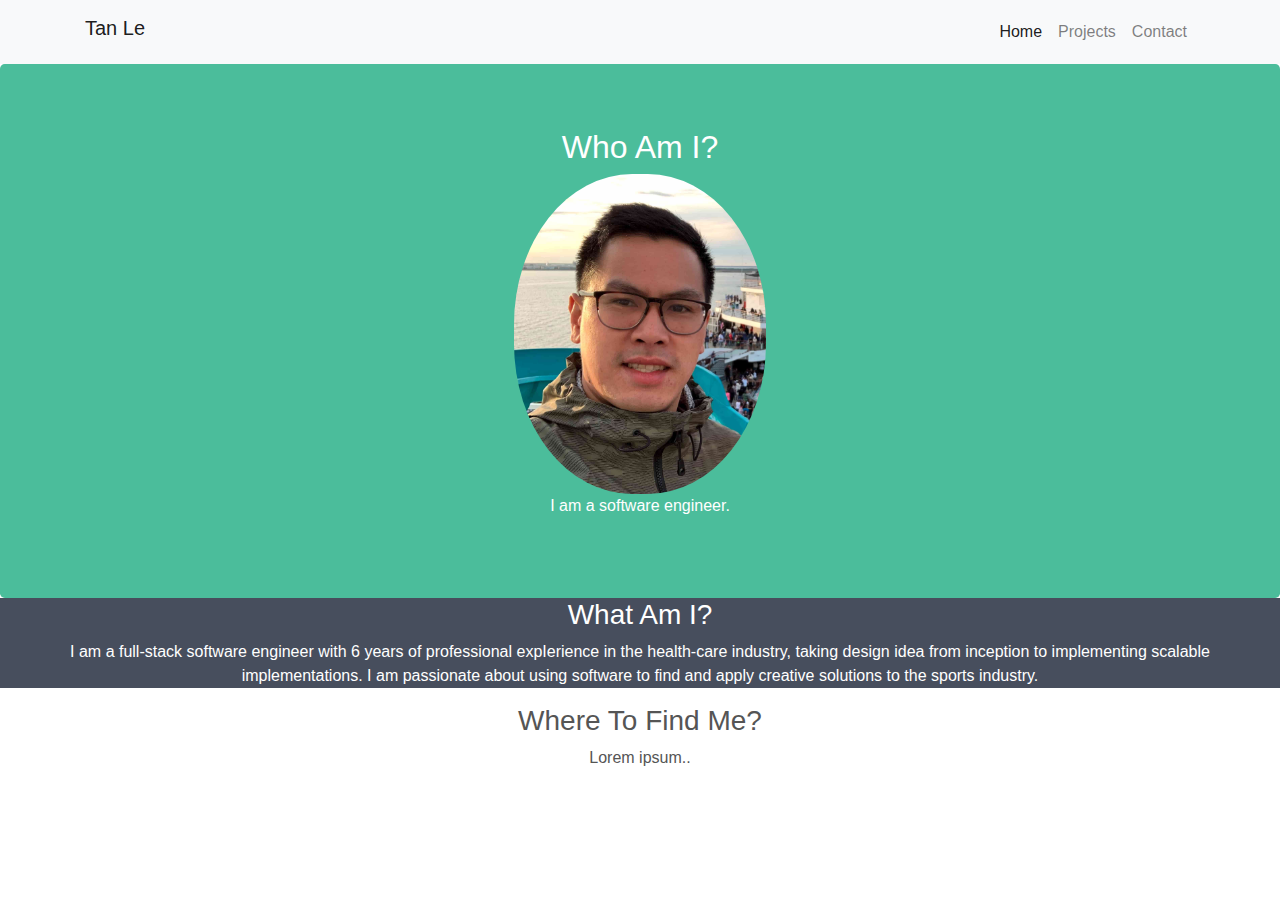
==== index.html @ 65082f92 "add About Me section" ====
<!doctype html>
<html lang="en">
  <head>
    <!-- Required meta tags -->
    <meta charset="utf-8">
    <meta name="viewport" content="width=device-width, initial-scale=1, shrink-to-fit=no">

    <!-- Bootstrap CSS -->
    <link rel="stylesheet" href="https://stackpath.bootstrapcdn.com/bootstrap/4.3.1/css/bootstrap.min.css" integrity="sha384-ggOyR0iXCbMQv3Xipma34MD+dH/1fQ784/j6cY/iJTQUOhcWr7x9JvoRxT2MZw1T" crossorigin="anonymous">

    <link rel="stylesheet" type="text/css" href="style.css">

    <title>Tan Le's Webpage</title>
  </head>
<body>

  <nav class="navbar navbar-expand-lg navbar-light bg-light">
  <div class="container">
  <h1 class="navbar-brand" href="#">Tan Le</h1>
  <button class="navbar-toggler" type="button" data-toggle="collapse" data-target="#navbarNav" aria-controls="navbarNav" aria-expanded="false" aria-label="Toggle navigation">
    <span class="navbar-toggler-icon"></span>
  </button>
  <div class="collapse justify-content-end navbar-collapse" id="navbarNav">
    <ul class="navbar-nav">
      <li class="nav-item active">
        <a class="nav-link" href="#">Home <span class="sr-only">(current)</span></a>
      </li>
      <li class="nav-item">
        <a class="nav-link" href="#">Projects</a>
      </li>
      <li class="nav-item">
        <a class="nav-link" href="#">Contact</a>
      </li>
    </ul>
  </div>
</div>
</nav>

<div class="jumbotron bio text-center">
  <h2>Who Am I?</h2>
  <img src="biopic.jpg" class="img-circle" alt="a picture of Tan Le">
  <p>I am a software engineer.</p>
</div>

<div class="container-fluid description text-center">
  <h3>What Am I?</h3>
  <p>I am a full-stack software engineer with 6 years of professional expIerience in the health-care industry, taking design idea from inception to implementing scalable implementations. I am passionate about using software to find and apply creative solutions to the sports industry.</p>
</div>

<div class="container-fluid contact text-center">
  <h3>Where To Find Me?</h3>
  <p>Lorem ipsum..</p>
</div>


    <!-- Optional JavaScript -->
    <!-- jQuery first, then Popper.js, then Bootstrap JS -->
    <script src="https://code.jquery.com/jquery-3.3.1.slim.min.js" integrity="sha384-q8i/X+965DzO0rT7abK41JStQIAqVgRVzpbzo5smXKp4YfRvH+8abtTE1Pi6jizo" crossorigin="anonymous"></script>

    <script src="https://cdnjs.cloudflare.com/ajax/libs/popper.js/1.14.7/umd/popper.min.js" integrity="sha384-UO2eT0CpHqdSJQ6hJty5KVphtPhzWj9WO1clHTMGa3JDZwrnQq4sF86dIHNDz0W1" crossorigin="anonymous"></script>

    <script src="https://stackpath.bootstrapcdn.com/bootstrap/4.3.1/js/bootstrap.min.js" integrity="sha384-JjSmVgyd0p3pXB1rRibZUAYoIIy6OrQ6VrjIEaFf/nJGzIxFDsf4x0xIM+B07jRM" crossorigin="anonymous"></script>
  </body>
</html>
---- style.css ----
.bio {
	background-color: #4bbd9b;
	color: #ffffff;
	margin: 0;
}

.bio img {
	height: 320px;          /* Green */
	border-radius: 47%;
}

.description {
	background-color: #474e5d;   /*Dark Blue */
	color: #ffffff;
}

.contact {
	background-color: #ffffff; /* White */
    color: #555555;
}
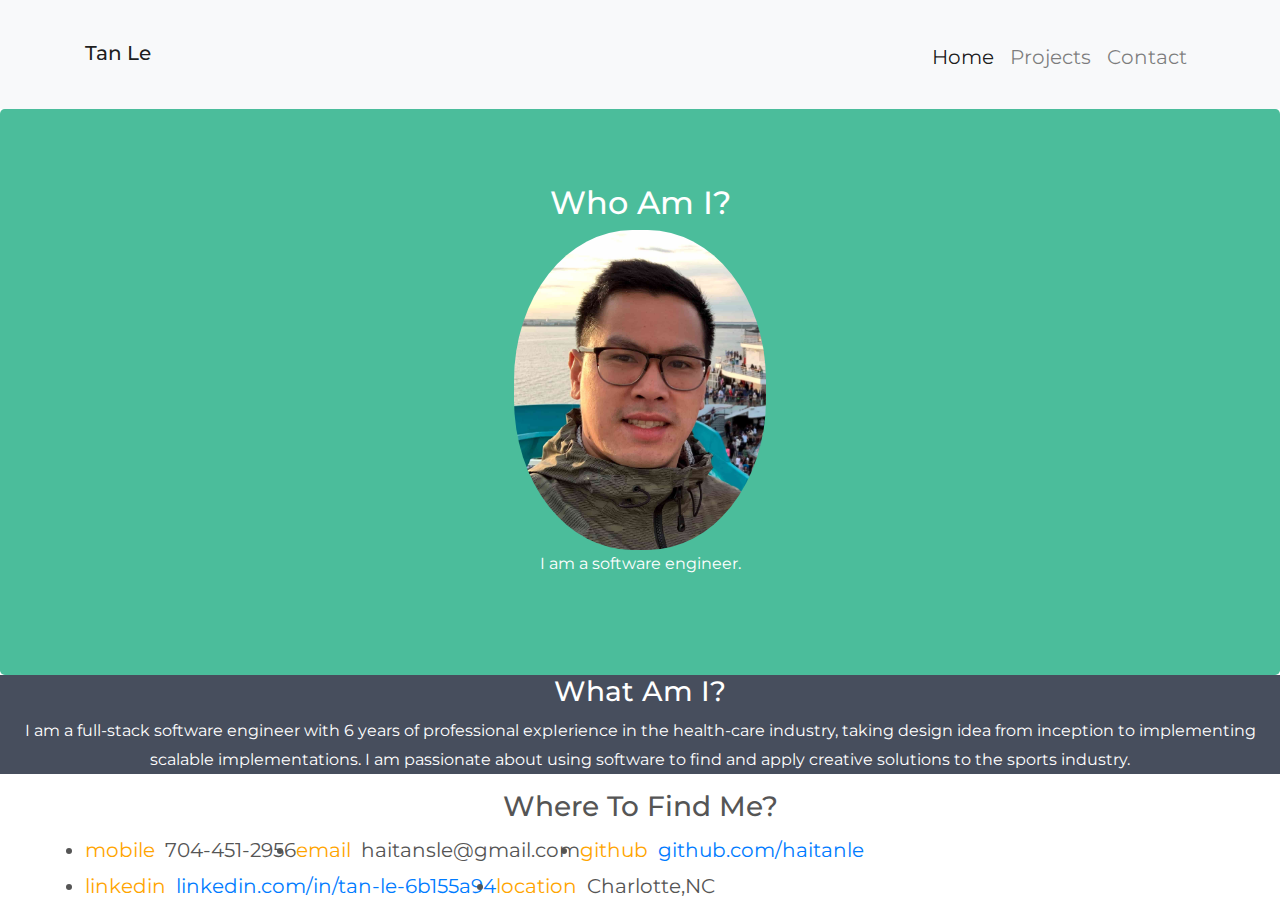
==== commit a5e1012d: "add contact info and css styling" ====
--- a/index.html
+++ b/index.html
@@ -3,11 +3,12 @@
   <head>
     <!-- Required meta tags -->
     <meta charset="utf-8">
-    <meta name="viewport" content="width=device-width, initial-scale=1, shrink-to-fit=no">
+
+    <meta name="viewport" content="width=device-width, initial-scale=1">
 
     <!-- Bootstrap CSS -->
     <link rel="stylesheet" href="https://stackpath.bootstrapcdn.com/bootstrap/4.3.1/css/bootstrap.min.css" integrity="sha384-ggOyR0iXCbMQv3Xipma34MD+dH/1fQ784/j6cY/iJTQUOhcWr7x9JvoRxT2MZw1T" crossorigin="anonymous">
-
+    <link href="https://fonts.googleapis.com/css?family=Montserrat" rel="stylesheet">
     <link rel="stylesheet" type="text/css" href="style.css">
 
     <title>Tan Le's Webpage</title>
@@ -38,7 +39,7 @@
 
 <div class="jumbotron bio text-center">
   <h2>Who Am I?</h2>
-  <img src="biopic.jpg" class="img-circle" alt="a picture of Tan Le">
+  <img src="biopic.jpg" alt="a picture of Tan Le">
   <p>I am a software engineer.</p>
 </div>
 
@@ -47,10 +48,11 @@
   <p>I am a full-stack software engineer with 6 years of professional expIerience in the health-care industry, taking design idea from inception to implementing scalable implementations. I am passionate about using software to find and apply creative solutions to the sports industry.</p>
 </div>
 
-<div class="container-fluid contact text-center">
+<footer class="container-fluid contact text-center">
   <h3>Where To Find Me?</h3>
-  <p>Lorem ipsum..</p>
-</div>
+  <div class="container"><li class="flex-item"><span class="orange-text">mobile</span><span class="white-text">704-451-2956</span></li><li class="flex-item"><span class="orange-text">email</span><span class="white-text">haitansle@gmail.com</span></li><li class="flex-item"><span class="orange-text">github</span><span class="white-text"><a href="https://www.github.com/haitanle">github.com/haitanle</a></span></li><li class="flex-item"><span class="orange-text">linkedin</span><span class="white-text"><a href="https://www.linkedin.com/in/tan-le-6b155a94">linkedin.com/in/tan-le-6b155a94</a></span></li><li class="flex-item"><span class="orange-text">location</span><span class="white-text">Charlotte,NC</span></li></div>
+</footer>
+
 
 
     <!-- Optional JavaScript -->
--- a/style.css
+++ b/style.css
@@ -1,7 +1,26 @@
+html, body {
+	height: 100%;
+}
+
+body {
+  font: 20px "Montserrat", sans-serif;
+  line-height: 1.8;
+  color: #f5f6f7;
+}
+
+p {font-size: 16px;}
+
+.navbar {
+	padding-top: 30px;
+    padding-bottom: 25px;
+}
+
 .bio {
 	background-color: #4bbd9b;
 	color: #ffffff;
 	margin: 0;
+	padding-top: 75px;
+    padding-bottom: 80px;
 }
 
 .bio img {
@@ -17,4 +36,14 @@
 .contact {
 	background-color: #ffffff; /* White */
     color: #555555;
+}
+
+.orange-text {
+	color: orange;
+	margin-right: 10px;
+}
+
+footer .container {
+	display: flex;
+	flex-wrap: wrap;
 }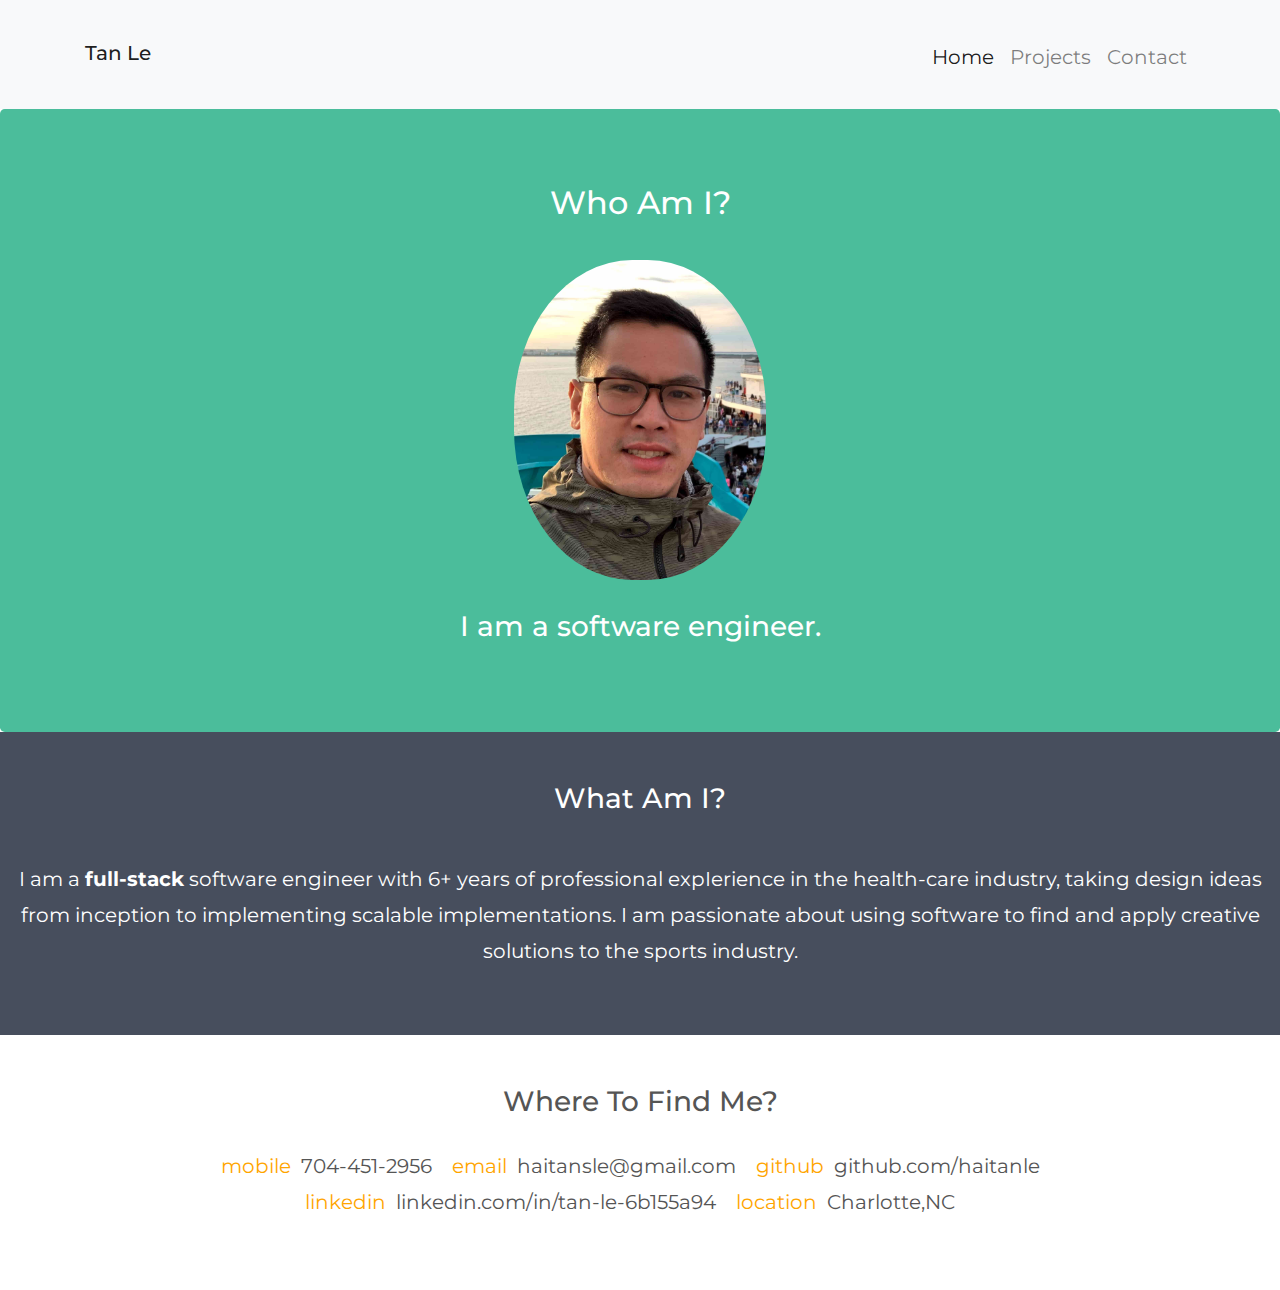
==== commit eb3551ec: "add contact page and layout complete" ====
--- a/index.html
+++ b/index.html
@@ -40,17 +40,17 @@
 <div class="jumbotron bio text-center">
   <h2>Who Am I?</h2>
   <img src="biopic.jpg" alt="a picture of Tan Le">
-  <p>I am a software engineer.</p>
+  <h3>I am a software engineer.</h3>
 </div>
 
 <div class="container-fluid description text-center">
   <h3>What Am I?</h3>
-  <p>I am a full-stack software engineer with 6 years of professional expIerience in the health-care industry, taking design idea from inception to implementing scalable implementations. I am passionate about using software to find and apply creative solutions to the sports industry.</p>
+  <p>I am a <b>full-stack</b> software engineer with 6+ years of professional expIerience in the health-care industry, taking design ideas from inception to implementing scalable implementations. I am passionate about using software to find and apply creative solutions to the sports industry.</p>
 </div>
 
 <footer class="container-fluid contact text-center">
   <h3>Where To Find Me?</h3>
-  <div class="container"><li class="flex-item"><span class="orange-text">mobile</span><span class="white-text">704-451-2956</span></li><li class="flex-item"><span class="orange-text">email</span><span class="white-text">haitansle@gmail.com</span></li><li class="flex-item"><span class="orange-text">github</span><span class="white-text"><a href="https://www.github.com/haitanle">github.com/haitanle</a></span></li><li class="flex-item"><span class="orange-text">linkedin</span><span class="white-text"><a href="https://www.linkedin.com/in/tan-le-6b155a94">linkedin.com/in/tan-le-6b155a94</a></span></li><li class="flex-item"><span class="orange-text">location</span><span class="white-text">Charlotte,NC</span></li></div>
+  <div class="container"><li><span class="orange-text">mobile</span><span class="white-text">704-451-2956</span></li><li><span class="orange-text">email</span><span class="white-text">haitansle@gmail.com</span></li><li><span class="orange-text">github</span><span class="white-text"><a href="https://www.github.com/haitanle">github.com/haitanle</a></span></li><li><span class="orange-text">linkedin</span><span class="white-text"><a href="https://www.linkedin.com/in/tan-le-6b155a94">linkedin.com/in/tan-le-6b155a94</a></span></li><li><span class="orange-text">location</span><span class="white-text">Charlotte,NC</span></li></div>
 </footer>
 
 
--- a/style.css
+++ b/style.css
@@ -8,7 +8,7 @@
   color: #f5f6f7;
 }
 
-p {font-size: 16px;}
+p {font-size: 20px;}
 
 .navbar {
 	padding-top: 30px;
@@ -26,16 +26,34 @@
 .bio img {
 	height: 320px;          /* Green */
 	border-radius: 47%;
+	margin: 30px;
 }
 
 .description {
 	background-color: #474e5d;   /*Dark Blue */
 	color: #ffffff;
+	padding-top: 50px;
+    padding-bottom: 50px;
+}
+
+.description h3 {
+	margin-bottom: 45px;
 }
 
 .contact {
 	background-color: #ffffff; /* White */
     color: #555555;
+    padding-top: 50px;
+    padding-bottom: 70px;
+}
+
+.contact h3 {
+	margin-bottom: 30px;
+}
+
+.contact .container li {
+	list-style-type: none;
+	margin-right: 20px;
 }
 
 .orange-text {
@@ -43,7 +61,12 @@
 	margin-right: 10px;
 }
 
+.white-text a {
+	color: #555555
+}
+
 footer .container {
 	display: flex;
 	flex-wrap: wrap;
+	justify-content: center;
 }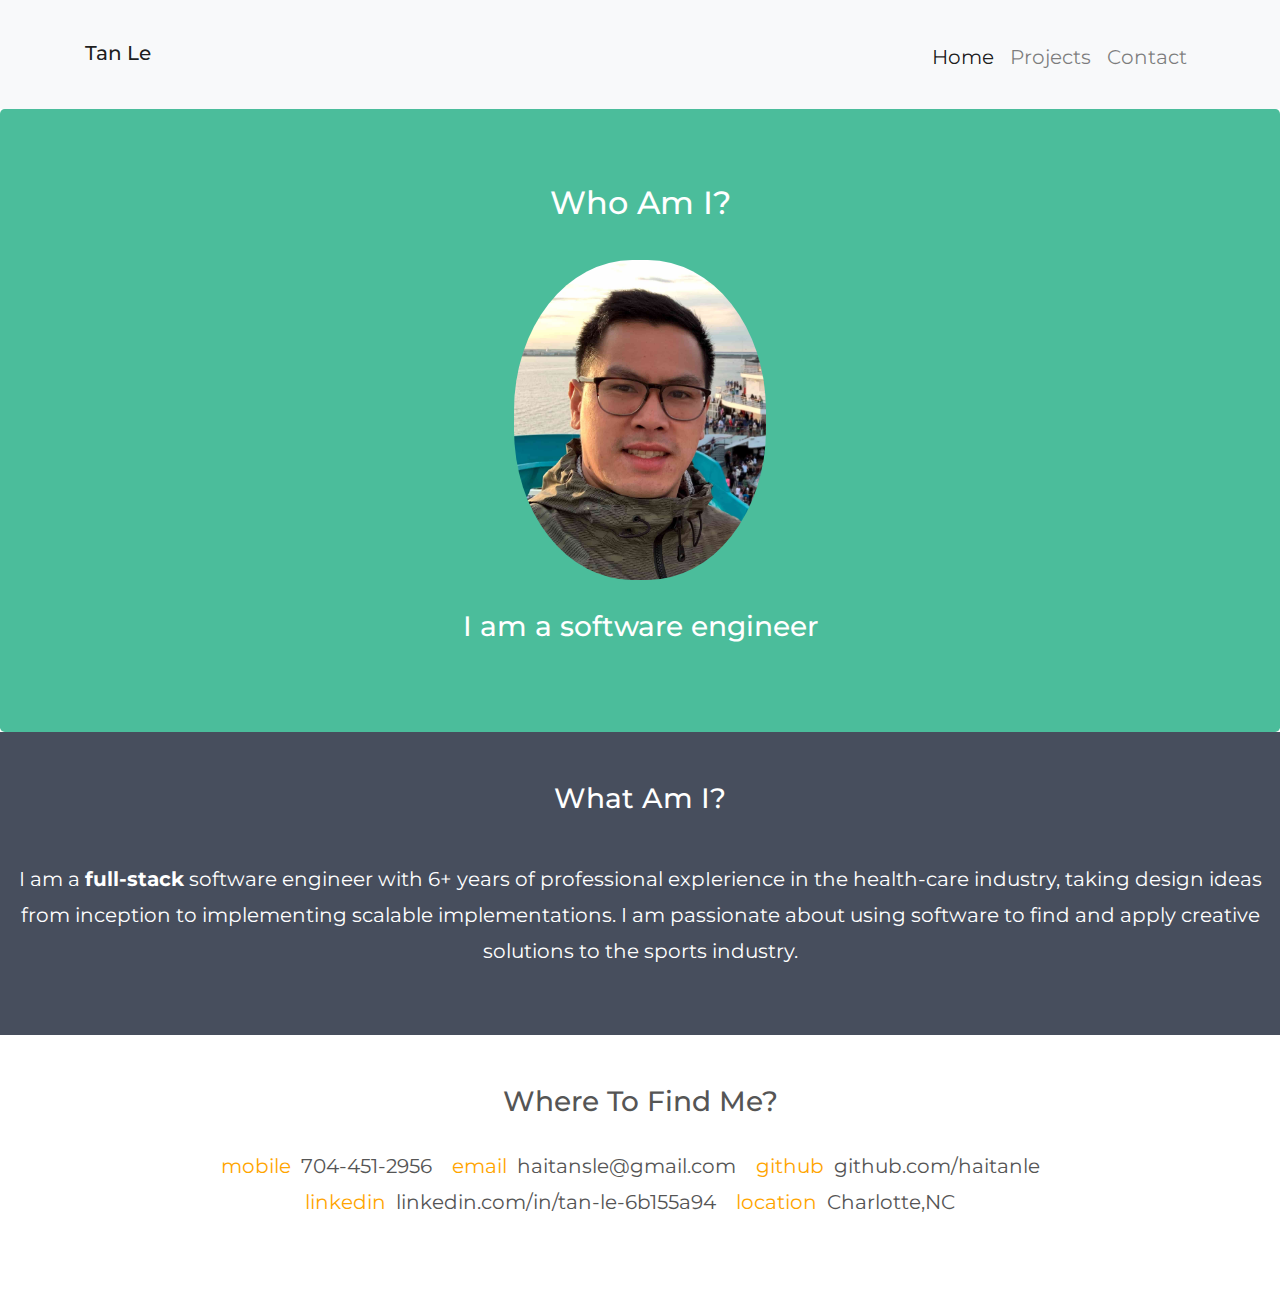
==== commit 3a48e897: "responsive image" ====
--- a/index.html
+++ b/index.html
@@ -39,8 +39,8 @@
 
 <div class="jumbotron bio text-center">
   <h2>Who Am I?</h2>
-  <img src="biopic.jpg" alt="a picture of Tan Le">
-  <h3>I am a software engineer.</h3>
+  <img class="img-fluid" src="biopic.jpg" alt="a picture of Tan Le">
+  <h3>I am a software engineer</h3>
 </div>
 
 <div class="container-fluid description text-center">
@@ -50,7 +50,7 @@
 
 <footer class="container-fluid contact text-center">
   <h3>Where To Find Me?</h3>
-  <div class="container"><li><span class="orange-text">mobile</span><span class="white-text">704-451-2956</span></li><li><span class="orange-text">email</span><span class="white-text">haitansle@gmail.com</span></li><li><span class="orange-text">github</span><span class="white-text"><a href="https://www.github.com/haitanle">github.com/haitanle</a></span></li><li><span class="orange-text">linkedin</span><span class="white-text"><a href="https://www.linkedin.com/in/tan-le-6b155a94">linkedin.com/in/tan-le-6b155a94</a></span></li><li><span class="orange-text">location</span><span class="white-text">Charlotte,NC</span></li></div>
+  <ul class="container"><li><span class="orange-text">mobile</span><span class="white-text">704-451-2956</span></li><li><span class="orange-text">email</span><span class="white-text">haitansle@gmail.com</span></li><li><span class="orange-text">github</span><span class="white-text"><a href="https://www.github.com/haitanle">github.com/haitanle</a></span></li><li><span class="orange-text">linkedin</span><span class="white-text"><a href="https://www.linkedin.com/in/tan-le-6b155a94">linkedin.com/in/tan-le-6b155a94</a></span></li><li><span class="orange-text">location</span><span class="white-text">Charlotte,NC</span></li></ul>
 </footer>
 
 
--- a/style.css
+++ b/style.css
@@ -26,7 +26,7 @@
 .bio img {
 	height: 320px;          /* Green */
 	border-radius: 47%;
-	margin: 30px;
+	margin: 30px 0 30px 0;
 }
 
 .description {
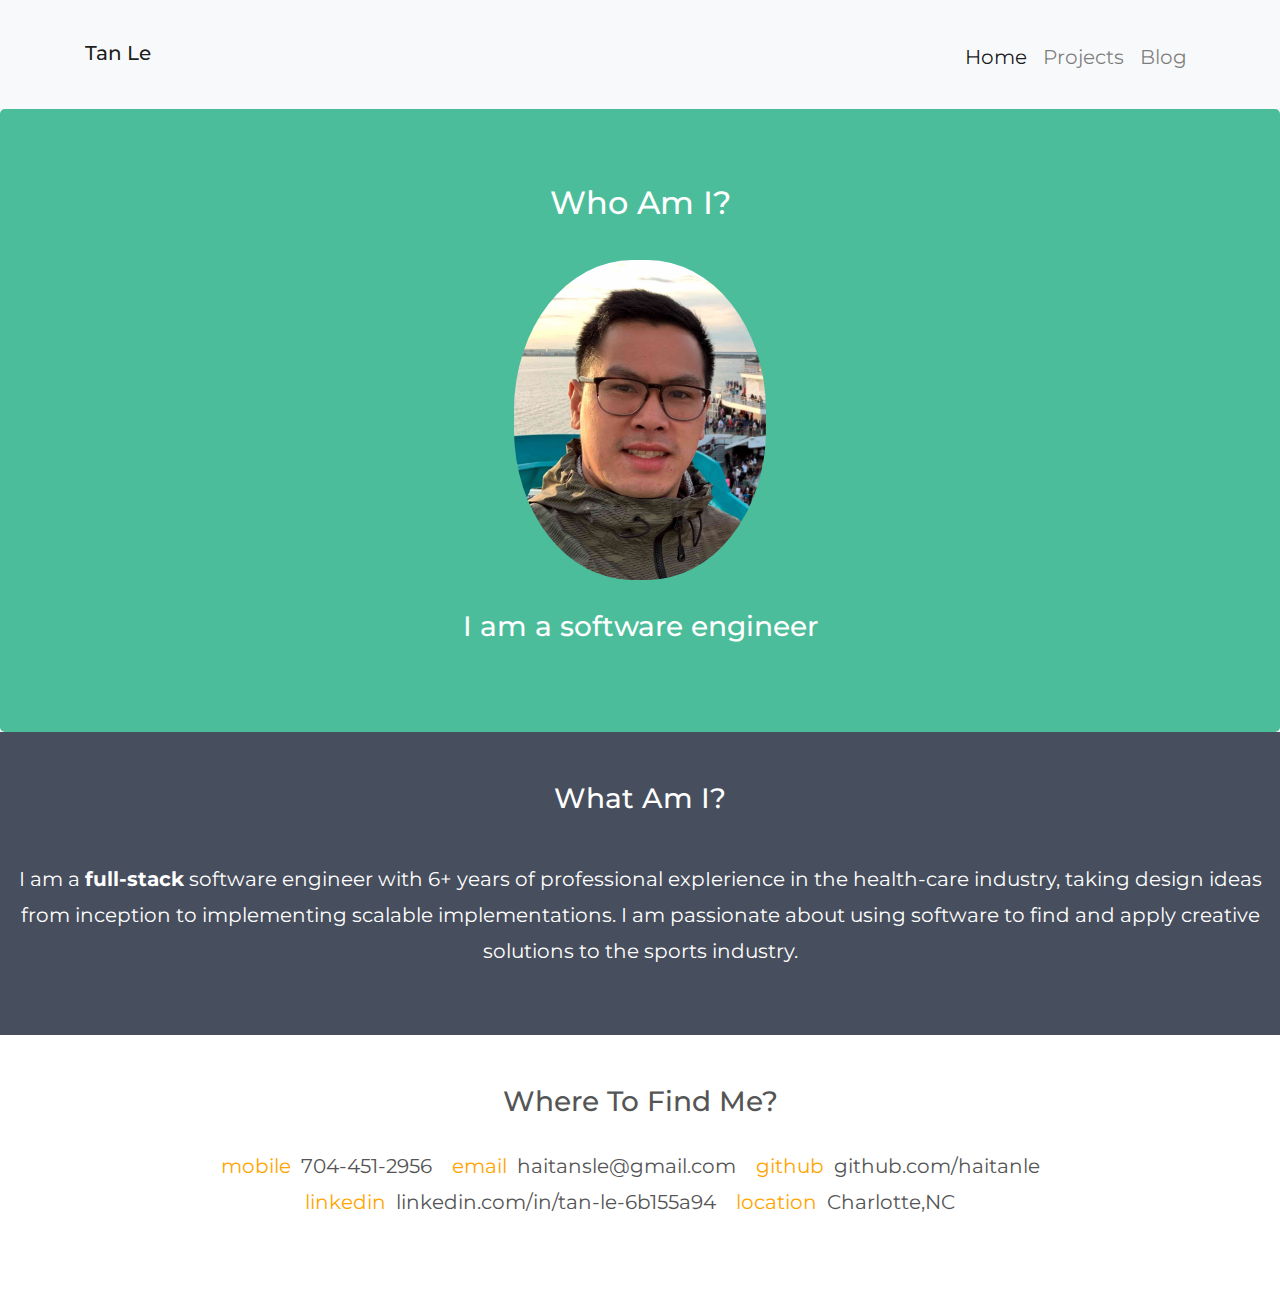
==== commit 99c177fc: "add blog to nav bar" ====
--- a/index.html
+++ b/index.html
@@ -27,10 +27,10 @@
         <a class="nav-link" href="#">Home <span class="sr-only">(current)</span></a>
       </li>
       <li class="nav-item">
-        <a class="nav-link" href="#">Projects</a>
+        <a class="nav-link" href="projects.html">Projects</a>
       </li>
       <li class="nav-item">
-        <a class="nav-link" href="#">Contact</a>
+        <a class="nav-link" href="#">Blog</a>
       </li>
     </ul>
   </div>
--- a/style.css
+++ b/style.css
@@ -15,7 +15,7 @@
     padding-bottom: 25px;
 }
 
-.bio {
+.bio, .projects {
 	background-color: #4bbd9b;
 	color: #ffffff;
 	margin: 0;
@@ -69,4 +69,32 @@
 	display: flex;
 	flex-wrap: wrap;
 	justify-content: center;
+}
+
+.card-body {
+	color: #212529
+}
+
+.modal-content {
+	border: none;
+	background-color: #fff0;
+}
+
+.modal-dialog {
+	max-width: 650px;
+}
+
+
+@media screen and (max-width: 255px){
+	h3 {
+		font-size: 1rem;
+	}
+
+	p {
+		font-size: 14px;
+	}
+
+	.contact .container {
+		font-size: 10px;
+	}
 }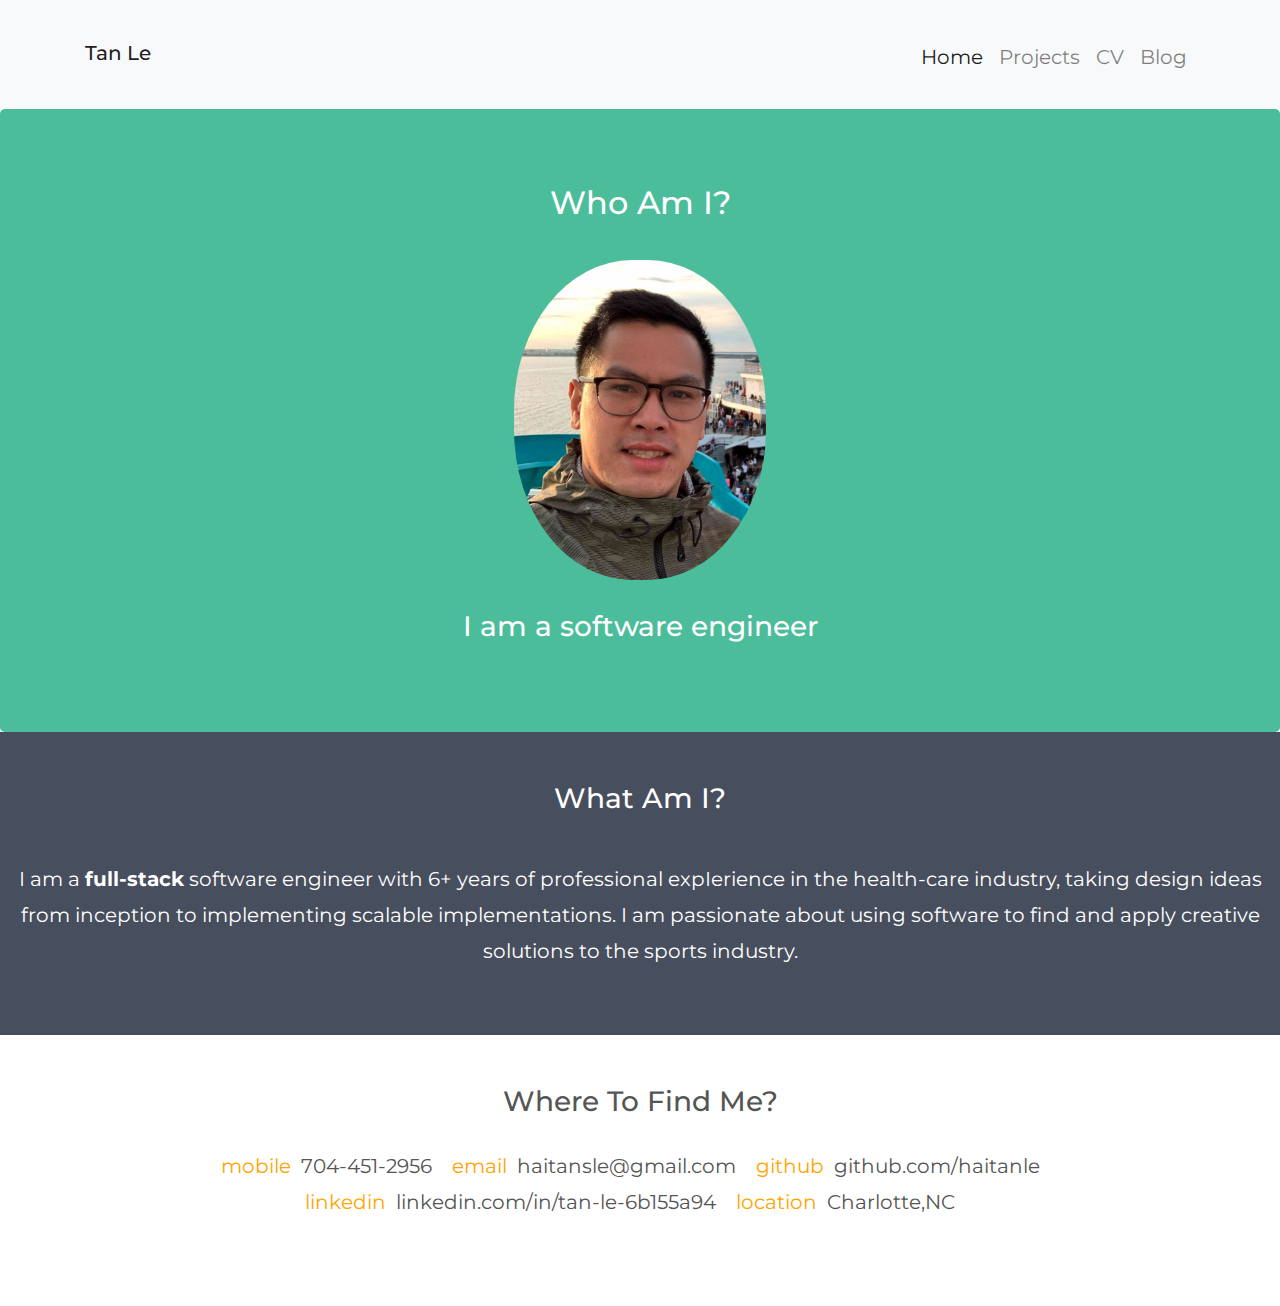
==== commit 068cb68f: "add CV resume and enlarge modal screen size" ====
--- a/index.html
+++ b/index.html
@@ -28,6 +28,9 @@
       </li>
       <li class="nav-item">
         <a class="nav-link" href="projects.html">Projects</a>
+      </li>
+      <li class="nav-item">
+        <a class="nav-link" href="portfolio-resume-mvc/index.html">CV</a>
       </li>
       <li class="nav-item">
         <a class="nav-link" href="#">Blog</a>
--- a/style.css
+++ b/style.css
@@ -81,7 +81,7 @@
 }
 
 .modal-dialog {
-	max-width: 650px;
+	max-width: 800px;
 }
 
 
@@ -97,4 +97,26 @@
 	.contact .container {
 		font-size: 10px;
 	}
-}+}
+
+@media screen and (min-width: 770px){
+	.card-body {
+		height: 555px;
+	}
+}
+
+
+@media screen and (min-width: 990px){
+	.card-body {
+		height: 410px;
+	}
+}
+
+
+@media screen and (min-width: 1200px){
+	.card-body {
+		height: 310px;
+	}
+}
+
+
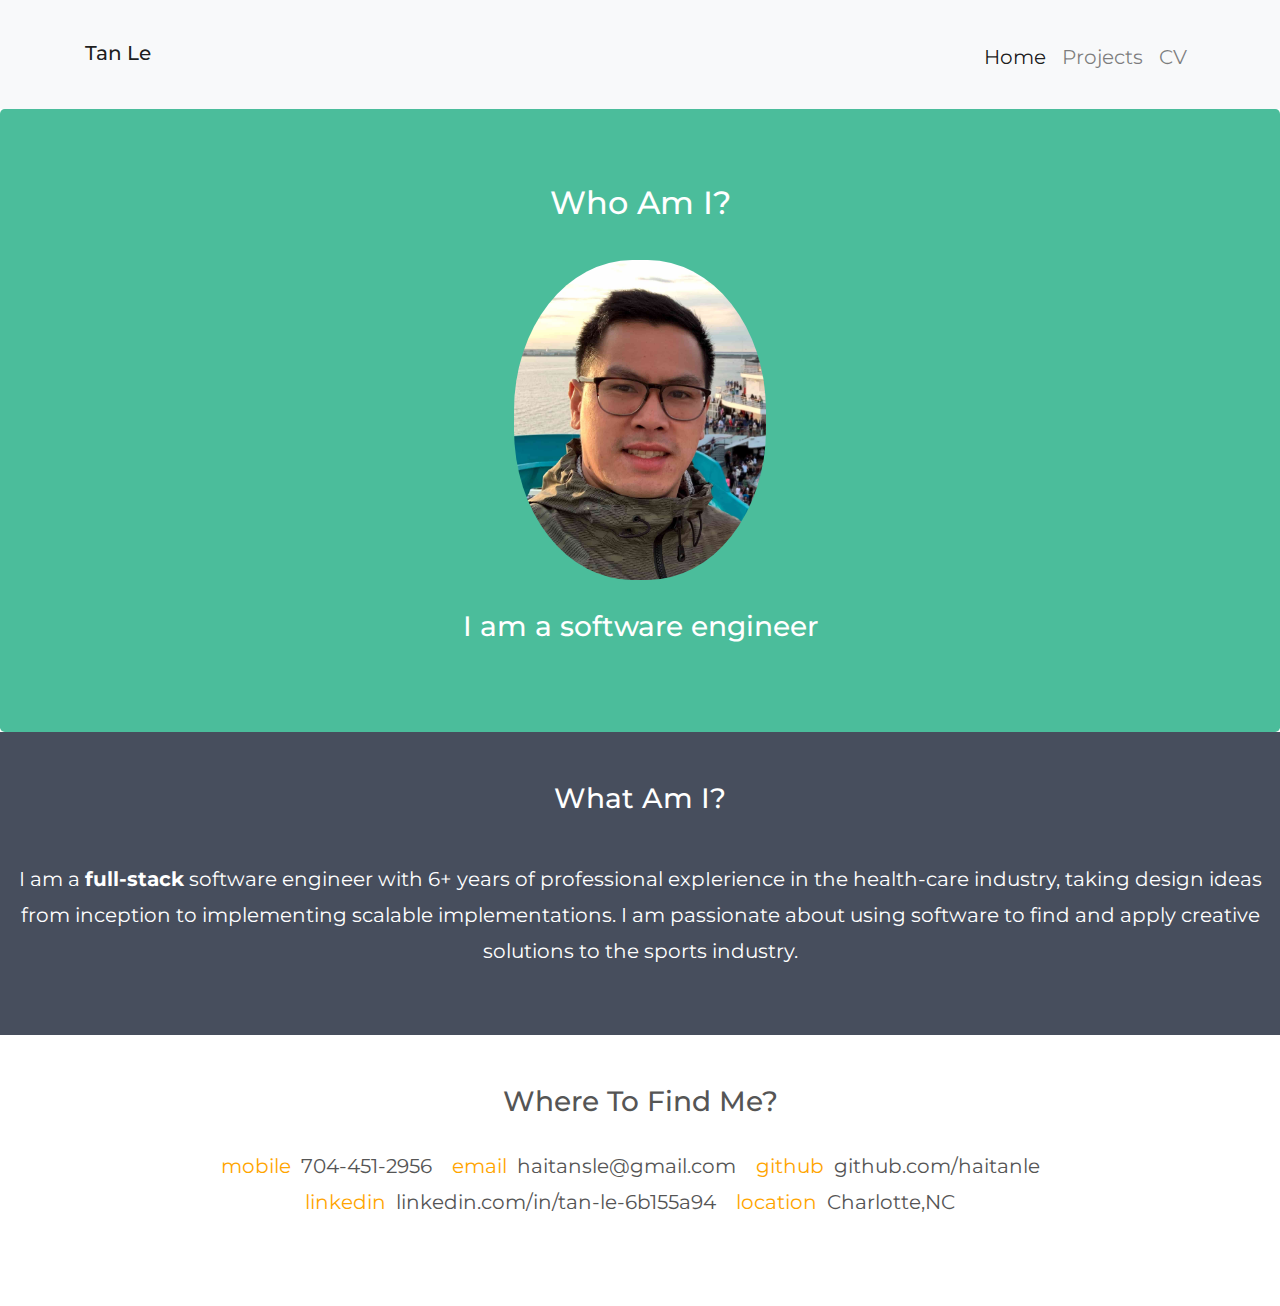
==== commit afd085db: "remove blog link" ====
--- a/index.html
+++ b/index.html
@@ -32,9 +32,9 @@
       <li class="nav-item">
         <a class="nav-link" href="portfolio-resume-mvc/index.html">CV</a>
       </li>
-      <li class="nav-item">
+<!--       <li class="nav-item">
         <a class="nav-link" href="#">Blog</a>
-      </li>
+      </li> -->
     </ul>
   </div>
 </div>
